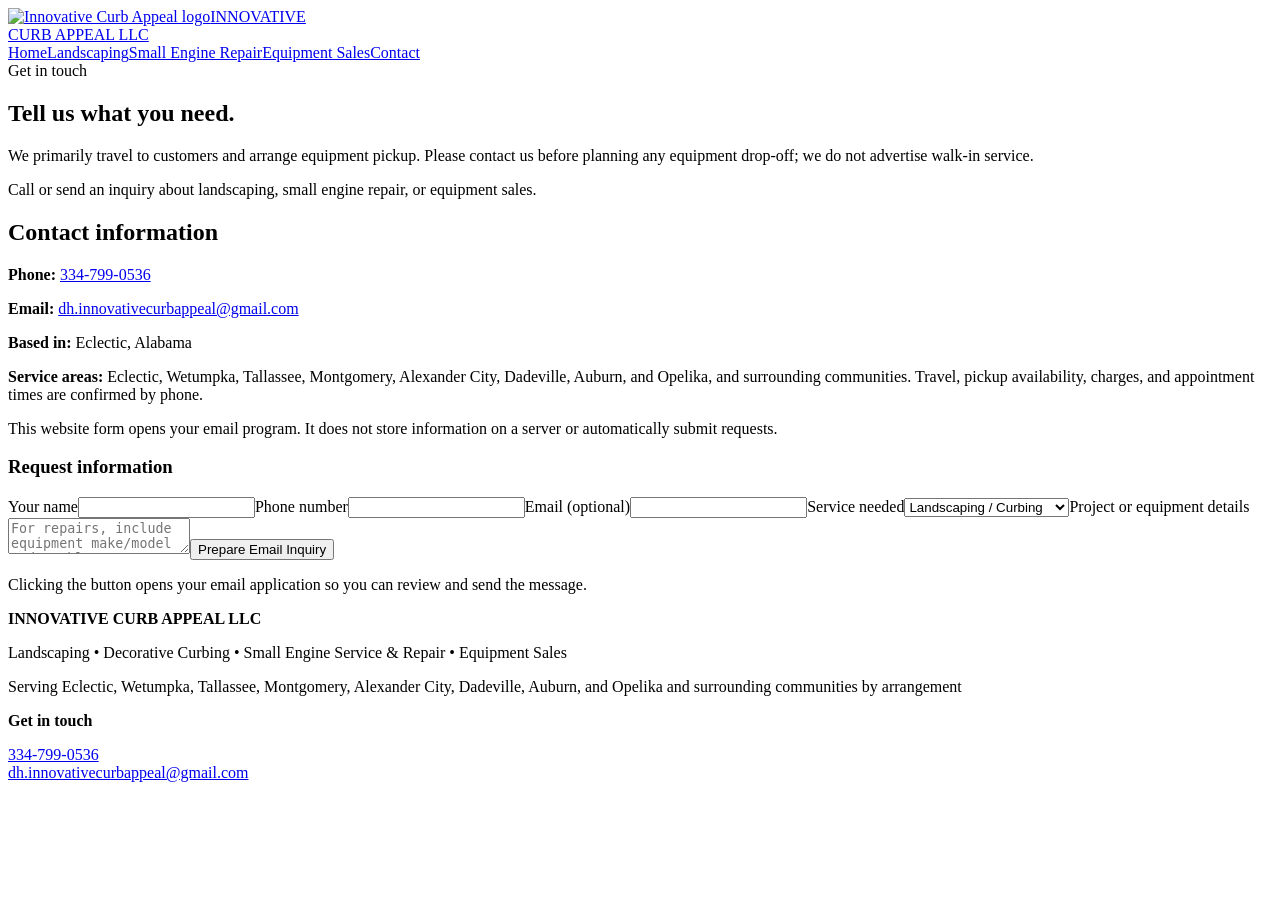
==== contact.html @ cbf02831 "Add files via upload" ====
<!doctype html><html lang="en"><head><meta charset="utf-8"><meta name="viewport" content="width=device-width,initial-scale=1"><title>Contact &amp; Request a Quote | Innovative Curb Appeal LLC</title><meta name="description" content="Contact Innovative Curb Appeal LLC for landscaping quotes, small engine repairs, and equipment sales inquiries."><meta name="robots" content="index,follow"><link rel="stylesheet" href="assets/style.css"><link rel="icon" type="image/png" href="assets/logo.png"><meta name="theme-color" content="#152b3a"><script type="application/ld+json">{"@context":"https://schema.org","@type":"LocalBusiness","name":"Innovative Curb Appeal LLC","telephone":"+1-334-799-0536","email":"dh.innovativecurbappeal@gmail.com","areaServed":[{"@type":"City","name":"Eclectic, Alabama"},{"@type":"City","name":"Wetumpka, Alabama"},{"@type":"City","name":"Tallassee, Alabama"},{"@type":"City","name":"Montgomery, Alabama"},{"@type":"City","name":"Alexander City, Alabama"},{"@type":"City","name":"Dadeville, Alabama"},{"@type":"City","name":"Auburn, Alabama"},{"@type":"City","name":"Opelika, Alabama"}],"description":"Landscaping, decorative concrete curbing, small engine service and repair, and equipment sales."}</script></head><body><header><nav><a class="brand" href="index.html"><img src="assets/logo.png" alt="Innovative Curb Appeal logo"><span>INNOVATIVE<br>CURB APPEAL LLC</span></a><div class="links"><a href="index.html">Home</a><a href="landscaping.html">Landscaping</a><a href="small-engine-repair.html">Small Engine Repair</a><a href="equipment-sales.html">Equipment Sales</a><a href="contact.html">Contact</a></div></nav></header><section class="smallhero"><div class="container"><div class="eyebrow">Get in touch</div><h1>Tell us what you need.</h1><p>We primarily travel to customers and arrange equipment pickup. Please contact us before planning any equipment drop-off; we do not advertise walk-in service.</p><p>Call or send an inquiry about landscaping, small engine repair, or equipment sales.</p></div></section><section class="section"><div class="container split"><div><h2>Contact information</h2><p><strong>Phone:</strong> <a href="tel:+13347990536">334-799-0536</a></p><p><strong>Email:</strong> <a href="mailto:dh.innovativecurbappeal@gmail.com">dh.innovativecurbappeal@gmail.com</a></p><p><strong>Based in:</strong> Eclectic, Alabama</p><p><strong>Service areas:</strong> Eclectic, Wetumpka, Tallassee, Montgomery, Alexander City, Dadeville, Auburn, and Opelika, and surrounding communities. Travel, pickup availability, charges, and appointment times are confirmed by phone.</p><p class="note">This website form opens your email program. It does not store information on a server or automatically submit requests.</p></div><form class="contactbox" id="inquiry"><h3>Request information</h3><label for="name">Your name</label><input id="name" required maxlength="100"><label for="phone">Phone number</label><input id="phone" required maxlength="40"><label for="email">Email (optional)</label><input id="email" type="email" maxlength="100"><label for="type">Service needed</label><select id="type"><option>Landscaping / Curbing</option><option>Small Engine Repair</option><option>Equipment / Parts Sales</option><option>Other</option></select><label for="details">Project or equipment details</label><textarea id="details" required maxlength="2000" placeholder="For repairs, include equipment make/model and problem. For landscaping, describe your project."></textarea><button class="btn" type="submit">Prepare Email Inquiry</button><p class="note">Clicking the button opens your email application so you can review and send the message.</p></form></div></section><script>document.getElementById('inquiry').addEventListener('submit',function(e){e.preventDefault();let g=id=>document.getElementById(id).value;let subject='Website inquiry: '+g('type');let body='Name: '+g('name')+'\nPhone: '+g('phone')+'\nEmail: '+g('email')+'\nService: '+g('type')+'\n\nDetails:\n'+g('details');window.location.href='mailto:dh.innovativecurbappeal@gmail.com?subject='+encodeURIComponent(subject)+'&body='+encodeURIComponent(body)})</script><footer class="footer"><div class="container footergrid"><div><strong>INNOVATIVE CURB APPEAL LLC</strong><p>Landscaping • Decorative Curbing • Small Engine Service & Repair • Equipment Sales</p><p>Serving Eclectic, Wetumpka, Tallassee, Montgomery, Alexander City, Dadeville, Auburn, and Opelika and surrounding communities by arrangement</p></div><div><strong>Get in touch</strong><p><a href="tel:+13347990536">334-799-0536</a><br><a href="mailto:dh.innovativecurbappeal@gmail.com">dh.innovativecurbappeal@gmail.com</a></p></div></div></footer></body></html>
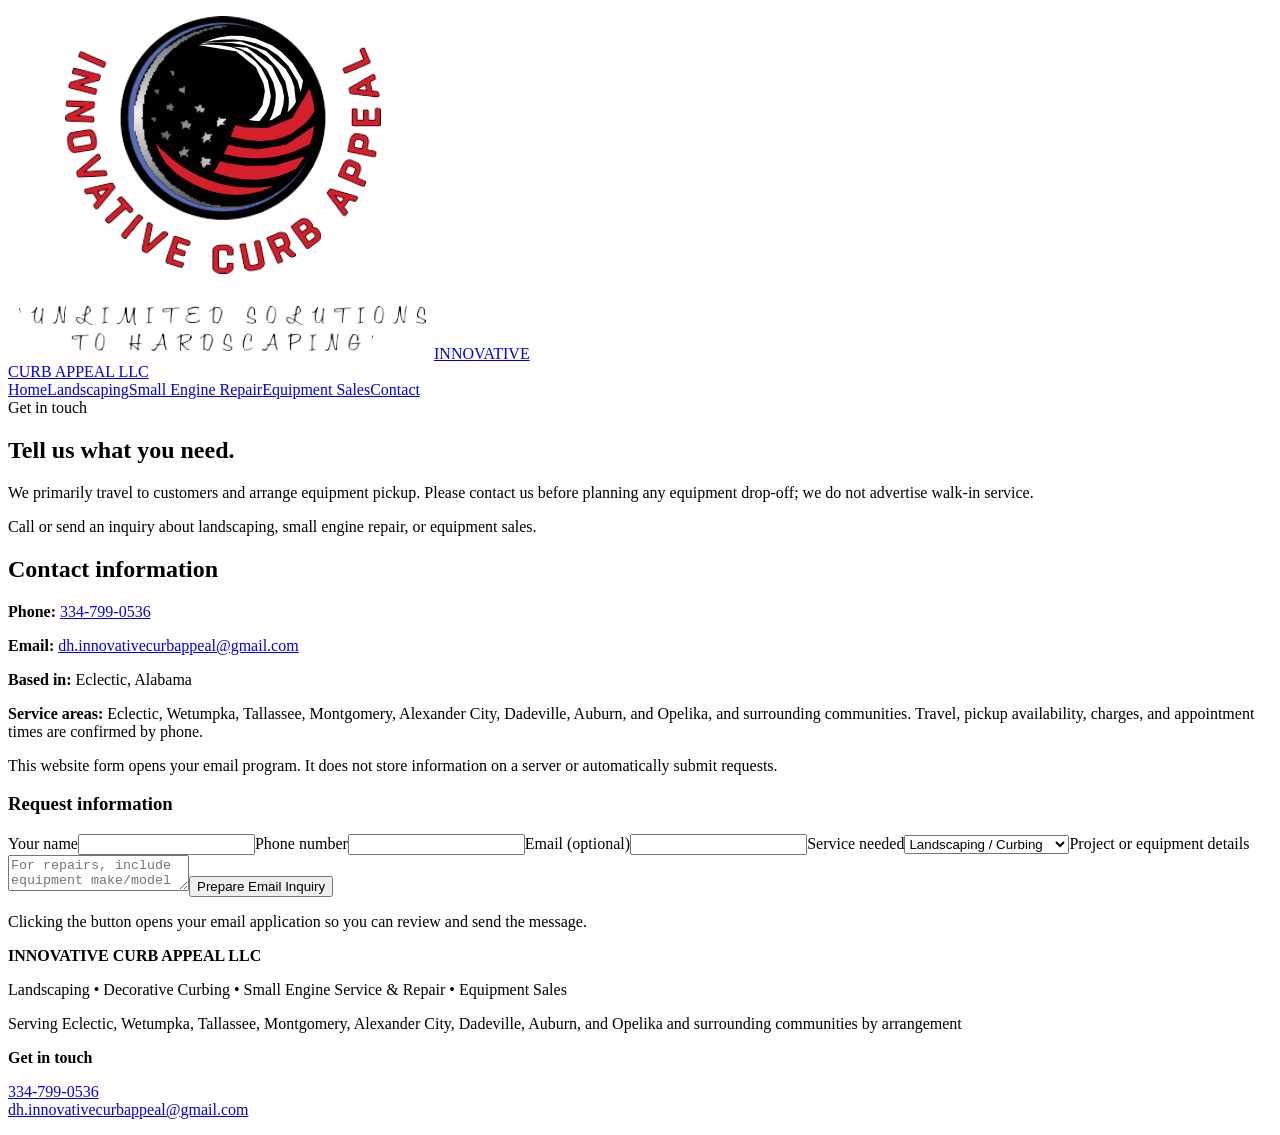
==== commit a9119092: "Fix HTML structure and update contact details" ====
--- a/contact.html
+++ b/contact.html
@@ -1 +1 @@
-<!doctype html><html lang="en"><head><meta charset="utf-8"><meta name="viewport" content="width=device-width,initial-scale=1"><title>Contact &amp; Request a Quote | Innovative Curb Appeal LLC</title><meta name="description" content="Contact Innovative Curb Appeal LLC for landscaping quotes, small engine repairs, and equipment sales inquiries."><meta name="robots" content="index,follow"><link rel="stylesheet" href="assets/style.css"><link rel="icon" type="image/png" href="assets/logo.png"><meta name="theme-color" content="#152b3a"><script type="application/ld+json">{"@context":"https://schema.org","@type":"LocalBusiness","name":"Innovative Curb Appeal LLC","telephone":"+1-334-799-0536","email":"dh.innovativecurbappeal@gmail.com","areaServed":[{"@type":"City","name":"Eclectic, Alabama"},{"@type":"City","name":"Wetumpka, Alabama"},{"@type":"City","name":"Tallassee, Alabama"},{"@type":"City","name":"Montgomery, Alabama"},{"@type":"City","name":"Alexander City, Alabama"},{"@type":"City","name":"Dadeville, Alabama"},{"@type":"City","name":"Auburn, Alabama"},{"@type":"City","name":"Opelika, Alabama"}],"description":"Landscaping, decorative concrete curbing, small engine service and repair, and equipment sales."}</script></head><body><header><nav><a class="brand" href="index.html"><img src="assets/logo.png" alt="Innovative Curb Appeal logo"><span>INNOVATIVE<br>CURB APPEAL LLC</span></a><div class="links"><a href="index.html">Home</a><a href="landscaping.html">Landscaping</a><a href="small-engine-repair.html">Small Engine Repair</a><a href="equipment-sales.html">Equipment Sales</a><a href="contact.html">Contact</a></div></nav></header><section class="smallhero"><div class="container"><div class="eyebrow">Get in touch</div><h1>Tell us what you need.</h1><p>We primarily travel to customers and arrange equipment pickup. Please contact us before planning any equipment drop-off; we do not advertise walk-in service.</p><p>Call or send an inquiry about landscaping, small engine repair, or equipment sales.</p></div></section><section class="section"><div class="container split"><div><h2>Contact information</h2><p><strong>Phone:</strong> <a href="tel:+13347990536">334-799-0536</a></p><p><strong>Email:</strong> <a href="mailto:dh.innovativecurbappeal@gmail.com">dh.innovativecurbappeal@gmail.com</a></p><p><strong>Based in:</strong> Eclectic, Alabama</p><p><strong>Service areas:</strong> Eclectic, Wetumpka, Tallassee, Montgomery, Alexander City, Dadeville, Auburn, and Opelika, and surrounding communities. Travel, pickup availability, charges, and appointment times are confirmed by phone.</p><p class="note">This website form opens your email program. It does not store information on a server or automatically submit requests.</p></div><form class="contactbox" id="inquiry"><h3>Request information</h3><label for="name">Your name</label><input id="name" required maxlength="100"><label for="phone">Phone number</label><input id="phone" required maxlength="40"><label for="email">Email (optional)</label><input id="email" type="email" maxlength="100"><label for="type">Service needed</label><select id="type"><option>Landscaping / Curbing</option><option>Small Engine Repair</option><option>Equipment / Parts Sales</option><option>Other</option></select><label for="details">Project or equipment details</label><textarea id="details" required maxlength="2000" placeholder="For repairs, include equipment make/model and problem. For landscaping, describe your project."></textarea><button class="btn" type="submit">Prepare Email Inquiry</button><p class="note">Clicking the button opens your email application so you can review and send the message.</p></form></div></section><script>document.getElementById('inquiry').addEventListener('submit',function(e){e.preventDefault();let g=id=>document.getElementById(id).value;let subject='Website inquiry: '+g('type');let body='Name: '+g('name')+'\nPhone: '+g('phone')+'\nEmail: '+g('email')+'\nService: '+g('type')+'\n\nDetails:\n'+g('details');window.location.href='mailto:dh.innovativecurbappeal@gmail.com?subject='+encodeURIComponent(subject)+'&body='+encodeURIComponent(body)})</script><footer class="footer"><div class="container footergrid"><div><strong>INNOVATIVE CURB APPEAL LLC</strong><p>Landscaping • Decorative Curbing • Small Engine Service & Repair • Equipment Sales</p><p>Serving Eclectic, Wetumpka, Tallassee, Montgomery, Alexander City, Dadeville, Auburn, and Opelika and surrounding communities by arrangement</p></div><div><strong>Get in touch</strong><p><a href="tel:+13347990536">334-799-0536</a><br><a href="mailto:dh.innovativecurbappeal@gmail.com">dh.innovativecurbappeal@gmail.com</a></p></div></div></footer></body></html>+<!doctype html><html lang="en"><head><meta charset="utf-8"><meta name="viewport" content="width=device-width,initial-scale=1"><title>Contact &amp; Request a Quote | Innovative Curb Appeal LLC</title><meta name="description" content="Contact Innovative Curb Appeal LLC for landscaping quotes, small engine repairs, and equipment sales inquiries."><meta name="robots" content="index,follow"><link rel="stylesheet" href="logo.png.css"><link rel="icon" type="image/png" href="logo.png"><meta name="theme-color" content="#152b3a"><script type="application/ld+json">{"@context":"https://schema.org","@type":"LocalBusiness","name":"Innovative Curb Appeal LLC","telephone":"+1-334-799-0536","email":"dh.innovativecurbappeal@gmail.com","areaServed":[{"@type":"City","name":"Eclectic, Alabama"},{"@type":"City","name":"Wetumpka, Alabama"},{"@type":"City","name":"Tallassee, Alabama"},{"@type":"City","name":"Montgomery, Alabama"},{"@type":"City","name":"Alexander City, Alabama"},{"@type":"City","name":"Dadeville, Alabama"},{"@type":"City","name":"Auburn, Alabama"},{"@type":"City","name":"Opelika, Alabama"}],"description":"Landscaping, decorative concrete curbing, small engine service and repair, and equipment sales."}</script></head><body><header><nav><a class="brand" href="index.html"><img src="logo.png" alt="Innovative Curb Appeal logo"><span>INNOVATIVE<br>CURB APPEAL LLC</span></a><div class="links"><a href="index.html">Home</a><a href="landscaping.html">Landscaping</a><a href="small-engine-repair.html">Small Engine Repair</a><a href="equipment-sales.html">Equipment Sales</a><a href="contact.html">Contact</a></div></nav></header><section class="smallhero"><div class="container"><div class="eyebrow">Get in touch</div><h1>Tell us what you need.</h1><p>We primarily travel to customers and arrange equipment pickup. Please contact us before planning any equipment drop-off; we do not advertise walk-in service.</p><p>Call or send an inquiry about landscaping, small engine repair, or equipment sales.</p></div></section><section class="section"><div class="container split"><div><h2>Contact information</h2><p><strong>Phone:</strong> <a href="tel:+13347990536">334-799-0536</a></p><p><strong>Email:</strong> <a href="mailto:dh.innovativecurbappeal@gmail.com">dh.innovativecurbappeal@gmail.com</a></p><p><strong>Based in:</strong> Eclectic, Alabama</p><p><strong>Service areas:</strong> Eclectic, Wetumpka, Tallassee, Montgomery, Alexander City, Dadeville, Auburn, and Opelika, and surrounding communities. Travel, pickup availability, charges, and appointment times are confirmed by phone.</p><p class="note">This website form opens your email program. It does not store information on a server or automatically submit requests.</p></div><form class="contactbox" id="inquiry"><h3>Request information</h3><label for="name">Your name</label><input id="name" required maxlength="100"><label for="phone">Phone number</label><input id="phone" required maxlength="40"><label for="email">Email (optional)</label><input id="email" type="email" maxlength="100"><label for="type">Service needed</label><select id="type"><option>Landscaping / Curbing</option><option>Small Engine Repair</option><option>Equipment / Parts Sales</option><option>Other</option></select><label for="details">Project or equipment details</label><textarea id="details" required maxlength="2000" placeholder="For repairs, include equipment make/model and problem. For landscaping, describe your project."></textarea><button class="btn" type="submit">Prepare Email Inquiry</button><p class="note">Clicking the button opens your email application so you can review and send the message.</p></form></div></section><script>document.getElementById('inquiry').addEventListener('submit',function(e){e.preventDefault();let g=id=>document.getElementById(id).value;let subject='Website inquiry: '+g('type');let body='Name: '+g('name')+'\nPhone: '+g('phone')+'\nEmail: '+g('email')+'\nService: '+g('type')+'\n\nDetails:\n'+g('details');window.location.href='mailto:dh.innovativecurbappeal@gmail.com?subject='+encodeURIComponent(subject)+'&body='+encodeURIComponent(body)})</script><footer class="footer"><div class="container footergrid"><div><strong>INNOVATIVE CURB APPEAL LLC</strong><p>Landscaping • Decorative Curbing • Small Engine Service & Repair • Equipment Sales</p><p>Serving Eclectic, Wetumpka, Tallassee, Montgomery, Alexander City, Dadeville, Auburn, and Opelika and surrounding communities by arrangement</p></div><div><strong>Get in touch</strong><p><a href="tel:+13347990536">334-799-0536</a><br><a href="mailto:dh.innovativecurbappeal@gmail.com">dh.innovativecurbappeal@gmail.com</a></p></div></div></footer></body></html>
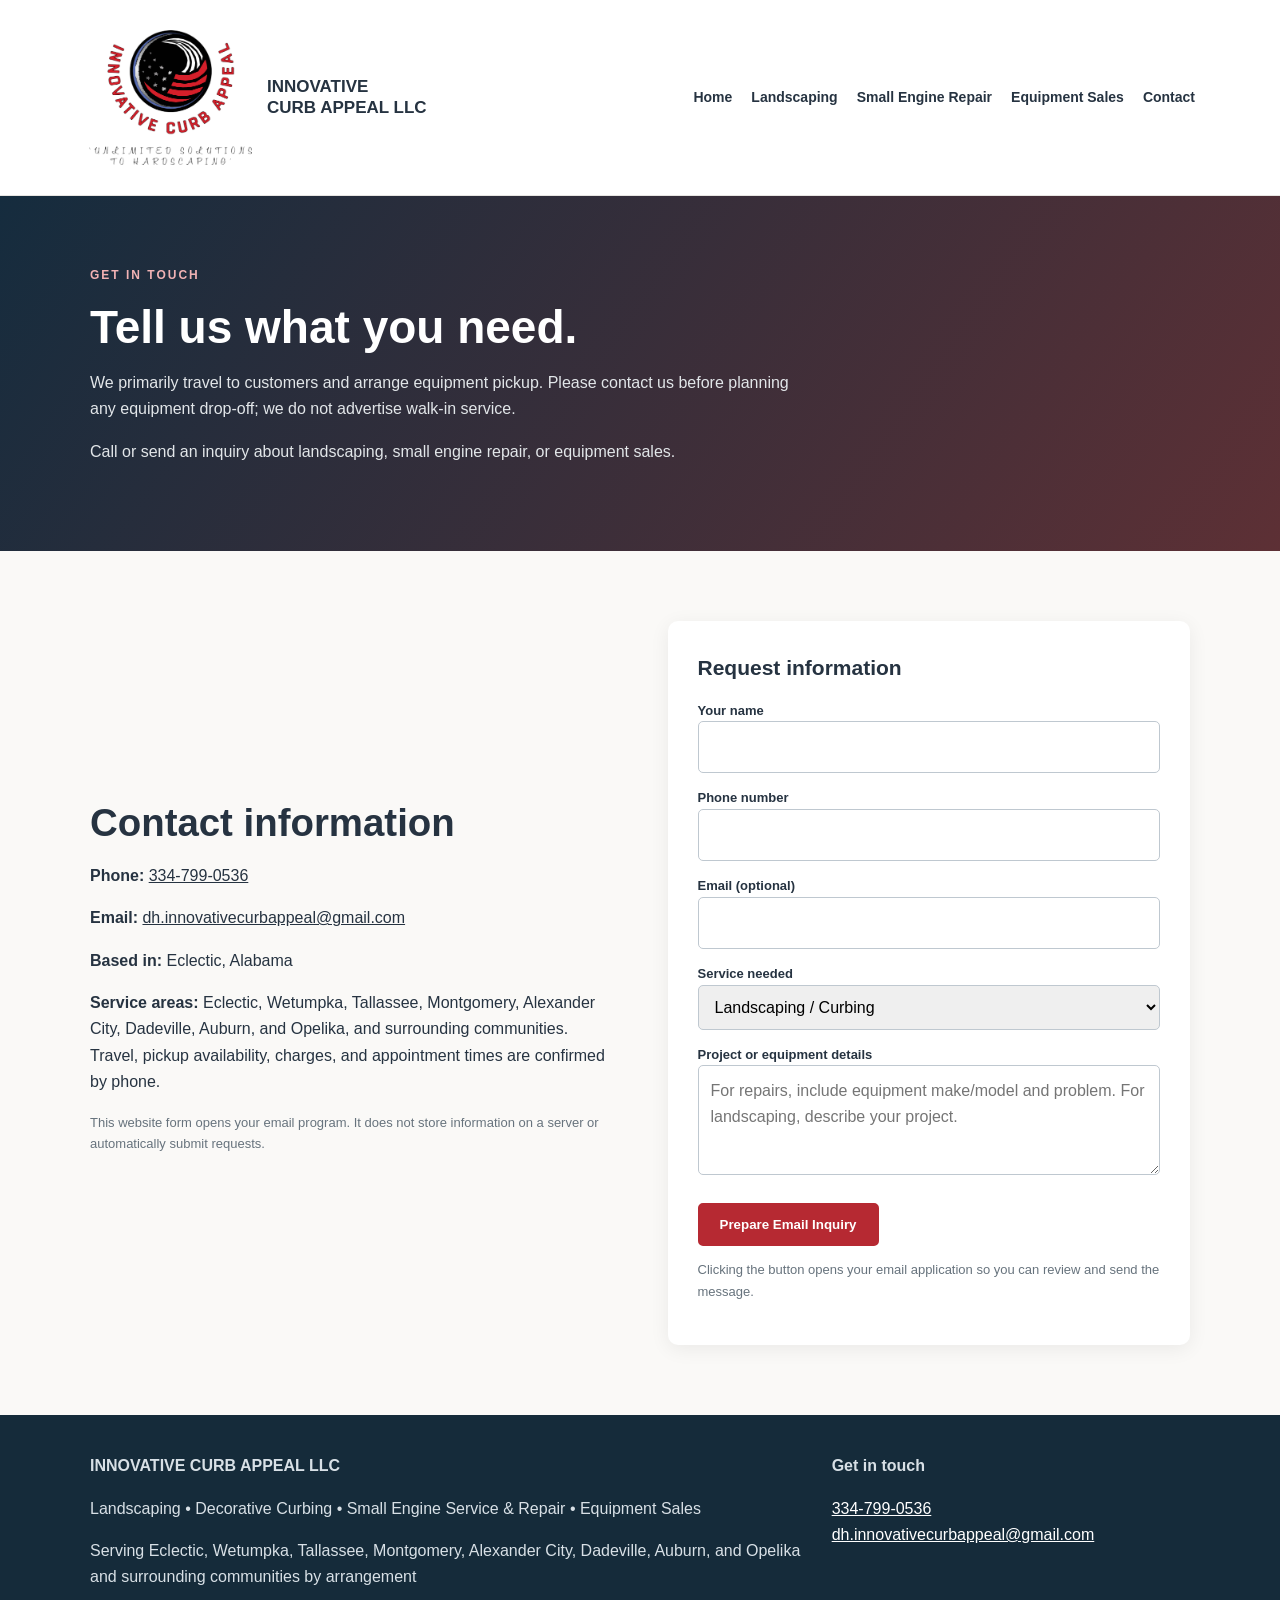
==== commit ebfc4d24: "Change stylesheet reference in contact.html Updated stylesheet link from 'logo.png.css' to 'style.cs" ====
--- a/contact.html
+++ b/contact.html
@@ -1 +1 @@
-<!doctype html><html lang="en"><head><meta charset="utf-8"><meta name="viewport" content="width=device-width,initial-scale=1"><title>Contact &amp; Request a Quote | Innovative Curb Appeal LLC</title><meta name="description" content="Contact Innovative Curb Appeal LLC for landscaping quotes, small engine repairs, and equipment sales inquiries."><meta name="robots" content="index,follow"><link rel="stylesheet" href="logo.png.css"><link rel="icon" type="image/png" href="logo.png"><meta name="theme-color" content="#152b3a"><script type="application/ld+json">{"@context":"https://schema.org","@type":"LocalBusiness","name":"Innovative Curb Appeal LLC","telephone":"+1-334-799-0536","email":"dh.innovativecurbappeal@gmail.com","areaServed":[{"@type":"City","name":"Eclectic, Alabama"},{"@type":"City","name":"Wetumpka, Alabama"},{"@type":"City","name":"Tallassee, Alabama"},{"@type":"City","name":"Montgomery, Alabama"},{"@type":"City","name":"Alexander City, Alabama"},{"@type":"City","name":"Dadeville, Alabama"},{"@type":"City","name":"Auburn, Alabama"},{"@type":"City","name":"Opelika, Alabama"}],"description":"Landscaping, decorative concrete curbing, small engine service and repair, and equipment sales."}</script></head><body><header><nav><a class="brand" href="index.html"><img src="logo.png" alt="Innovative Curb Appeal logo"><span>INNOVATIVE<br>CURB APPEAL LLC</span></a><div class="links"><a href="index.html">Home</a><a href="landscaping.html">Landscaping</a><a href="small-engine-repair.html">Small Engine Repair</a><a href="equipment-sales.html">Equipment Sales</a><a href="contact.html">Contact</a></div></nav></header><section class="smallhero"><div class="container"><div class="eyebrow">Get in touch</div><h1>Tell us what you need.</h1><p>We primarily travel to customers and arrange equipment pickup. Please contact us before planning any equipment drop-off; we do not advertise walk-in service.</p><p>Call or send an inquiry about landscaping, small engine repair, or equipment sales.</p></div></section><section class="section"><div class="container split"><div><h2>Contact information</h2><p><strong>Phone:</strong> <a href="tel:+13347990536">334-799-0536</a></p><p><strong>Email:</strong> <a href="mailto:dh.innovativecurbappeal@gmail.com">dh.innovativecurbappeal@gmail.com</a></p><p><strong>Based in:</strong> Eclectic, Alabama</p><p><strong>Service areas:</strong> Eclectic, Wetumpka, Tallassee, Montgomery, Alexander City, Dadeville, Auburn, and Opelika, and surrounding communities. Travel, pickup availability, charges, and appointment times are confirmed by phone.</p><p class="note">This website form opens your email program. It does not store information on a server or automatically submit requests.</p></div><form class="contactbox" id="inquiry"><h3>Request information</h3><label for="name">Your name</label><input id="name" required maxlength="100"><label for="phone">Phone number</label><input id="phone" required maxlength="40"><label for="email">Email (optional)</label><input id="email" type="email" maxlength="100"><label for="type">Service needed</label><select id="type"><option>Landscaping / Curbing</option><option>Small Engine Repair</option><option>Equipment / Parts Sales</option><option>Other</option></select><label for="details">Project or equipment details</label><textarea id="details" required maxlength="2000" placeholder="For repairs, include equipment make/model and problem. For landscaping, describe your project."></textarea><button class="btn" type="submit">Prepare Email Inquiry</button><p class="note">Clicking the button opens your email application so you can review and send the message.</p></form></div></section><script>document.getElementById('inquiry').addEventListener('submit',function(e){e.preventDefault();let g=id=>document.getElementById(id).value;let subject='Website inquiry: '+g('type');let body='Name: '+g('name')+'\nPhone: '+g('phone')+'\nEmail: '+g('email')+'\nService: '+g('type')+'\n\nDetails:\n'+g('details');window.location.href='mailto:dh.innovativecurbappeal@gmail.com?subject='+encodeURIComponent(subject)+'&body='+encodeURIComponent(body)})</script><footer class="footer"><div class="container footergrid"><div><strong>INNOVATIVE CURB APPEAL LLC</strong><p>Landscaping • Decorative Curbing • Small Engine Service & Repair • Equipment Sales</p><p>Serving Eclectic, Wetumpka, Tallassee, Montgomery, Alexander City, Dadeville, Auburn, and Opelika and surrounding communities by arrangement</p></div><div><strong>Get in touch</strong><p><a href="tel:+13347990536">334-799-0536</a><br><a href="mailto:dh.innovativecurbappeal@gmail.com">dh.innovativecurbappeal@gmail.com</a></p></div></div></footer></body></html>
+<!doctype html><html lang="en"><head><meta charset="utf-8"><meta name="viewport" content="width=device-width,initial-scale=1"><title>Contact &amp; Request a Quote | Innovative Curb Appeal LLC</title><meta name="description" content="Contact Innovative Curb Appeal LLC for landscaping quotes, small engine repairs, and equipment sales inquiries."><meta name="robots" content="index,follow"><link rel="stylesheet" href="style.css"><link rel="icon" type="image/png" href="logo.png"><meta name="theme-color" content="#152b3a"><script type="application/ld+json">{"@context":"https://schema.org","@type":"LocalBusiness","name":"Innovative Curb Appeal LLC","telephone":"+1-334-799-0536","email":"dh.innovativecurbappeal@gmail.com","areaServed":[{"@type":"City","name":"Eclectic, Alabama"},{"@type":"City","name":"Wetumpka, Alabama"},{"@type":"City","name":"Tallassee, Alabama"},{"@type":"City","name":"Montgomery, Alabama"},{"@type":"City","name":"Alexander City, Alabama"},{"@type":"City","name":"Dadeville, Alabama"},{"@type":"City","name":"Auburn, Alabama"},{"@type":"City","name":"Opelika, Alabama"}],"description":"Landscaping, decorative concrete curbing, small engine service and repair, and equipment sales."}</script></head><body><header><nav><a class="brand" href="index.html"><img src="logo.png" alt="Innovative Curb Appeal logo"><span>INNOVATIVE<br>CURB APPEAL LLC</span></a><div class="links"><a href="index.html">Home</a><a href="landscaping.html">Landscaping</a><a href="small-engine-repair.html">Small Engine Repair</a><a href="equipment-sales.html">Equipment Sales</a><a href="contact.html">Contact</a></div></nav></header><section class="smallhero"><div class="container"><div class="eyebrow">Get in touch</div><h1>Tell us what you need.</h1><p>We primarily travel to customers and arrange equipment pickup. Please contact us before planning any equipment drop-off; we do not advertise walk-in service.</p><p>Call or send an inquiry about landscaping, small engine repair, or equipment sales.</p></div></section><section class="section"><div class="container split"><div><h2>Contact information</h2><p><strong>Phone:</strong> <a href="tel:+13347990536">334-799-0536</a></p><p><strong>Email:</strong> <a href="mailto:dh.innovativecurbappeal@gmail.com">dh.innovativecurbappeal@gmail.com</a></p><p><strong>Based in:</strong> Eclectic, Alabama</p><p><strong>Service areas:</strong> Eclectic, Wetumpka, Tallassee, Montgomery, Alexander City, Dadeville, Auburn, and Opelika, and surrounding communities. Travel, pickup availability, charges, and appointment times are confirmed by phone.</p><p class="note">This website form opens your email program. It does not store information on a server or automatically submit requests.</p></div><form class="contactbox" id="inquiry"><h3>Request information</h3><label for="name">Your name</label><input id="name" required maxlength="100"><label for="phone">Phone number</label><input id="phone" required maxlength="40"><label for="email">Email (optional)</label><input id="email" type="email" maxlength="100"><label for="type">Service needed</label><select id="type"><option>Landscaping / Curbing</option><option>Small Engine Repair</option><option>Equipment / Parts Sales</option><option>Other</option></select><label for="details">Project or equipment details</label><textarea id="details" required maxlength="2000" placeholder="For repairs, include equipment make/model and problem. For landscaping, describe your project."></textarea><button class="btn" type="submit">Prepare Email Inquiry</button><p class="note">Clicking the button opens your email application so you can review and send the message.</p></form></div></section><script>document.getElementById('inquiry').addEventListener('submit',function(e){e.preventDefault();let g=id=>document.getElementById(id).value;let subject='Website inquiry: '+g('type');let body='Name: '+g('name')+'\nPhone: '+g('phone')+'\nEmail: '+g('email')+'\nService: '+g('type')+'\n\nDetails:\n'+g('details');window.location.href='mailto:dh.innovativecurbappeal@gmail.com?subject='+encodeURIComponent(subject)+'&body='+encodeURIComponent(body)})</script><footer class="footer"><div class="container footergrid"><div><strong>INNOVATIVE CURB APPEAL LLC</strong><p>Landscaping • Decorative Curbing • Small Engine Service & Repair • Equipment Sales</p><p>Serving Eclectic, Wetumpka, Tallassee, Montgomery, Alexander City, Dadeville, Auburn, and Opelika and surrounding communities by arrangement</p></div><div><strong>Get in touch</strong><p><a href="tel:+13347990536">334-799-0536</a><br><a href="mailto:dh.innovativecurbappeal@gmail.com">dh.innovativecurbappeal@gmail.com</a></p></div></div></footer></body></html>
--- a/style.css
+++ b/style.css
@@ -0,0 +1 @@
+*{box-sizing:border-box}html{scroll-behavior:smooth}body{margin:0;color:#263341;background:#faf9f7;font-family:Arial,Helvetica,sans-serif;line-height:1.65}a{color:inherit}header{background:#fff;border-bottom:1px solid #e7e5e2;position:sticky;top:0;z-index:5}nav{max-width:1150px;margin:auto;padding:10px 20px;display:flex;align-items:center;gap:20px;justify-content:space-between;flex-wrap:wrap}nav img{width:170px;height:175px;object-fit:contain}nav .brand{display:flex;align-items:center;gap:12px;text-decoration:none;font-size:17px;font-weight:800;line-height:1.2}nav .links{display:flex;gap:19px;flex-wrap:wrap;font-size:14px;font-weight:700}nav .links a{text-decoration:none}nav a:hover{color:#b32832}.hero{background:linear-gradient(125deg,#142b3c,#293e49 60%,#832b32);color:#fff;padding:95px 20px}.container{max-width:1100px;margin:auto}.hero .eyebrow,.eyebrow{color:#f1b2b4;letter-spacing:2px;text-transform:uppercase;font-weight:800;font-size:12px}h1{font-size:clamp(36px,5vw,62px);line-height:1.13;margin:16px 0;max-width:850px}h2{font-size:clamp(28px,3vw,39px);line-height:1.25;margin:0 0 15px}h3{margin:0 0 8px;font-size:21px}.hero p{max-width:680px;color:#e4e8ed;font-size:19px}.buttons{display:flex;gap:12px;flex-wrap:wrap;margin-top:27px}.btn{display:inline-block;background:#b62932;color:#fff;padding:12px 20px;border-radius:5px;text-decoration:none;font-weight:800;border:2px solid #b62932}.btn.outline{background:transparent;border-color:#fff}.section{padding:70px 20px}.section.alt{background:#f0f1ef}.intro{max-width:720px;color:#566573;margin-bottom:30px}.cards{display:grid;grid-template-columns:repeat(3,1fr);gap:20px}.card{background:white;padding:28px;border-radius:9px;box-shadow:0 5px 25px #142b3c12;border-top:4px solid #b62932}.card .symbol{font-size:34px;margin-bottom:10px}.card p{color:#5c6872}.split{display:grid;grid-template-columns:1fr 1fr;gap:55px;align-items:center}.visual{min-height:270px;border-radius:10px;background:linear-gradient(140deg,#203b4b,#6b3438);display:flex;flex-direction:column;justify-content:center;padding:40px;color:#fff}.visual .large{font-size:58px}.bullets{padding-left:20px}.bullets li{margin:8px 0}.cta{background:#b62932;color:#fff;text-align:center;padding:58px 20px}.cta p{color:#f9e9e9}.footer{background:#152b3a;color:#d8e0e6;padding:38px 20px}.footer a{color:#fff}.footergrid{display:grid;grid-template-columns:2fr 1fr;gap:25px}.note{font-size:13px;color:#67737d}.contactbox{background:white;padding:30px;border-radius:10px;box-shadow:0 4px 20px #0001}.contactbox label{display:block;font-size:13px;font-weight:800;margin-top:14px}.contactbox input,.contactbox select,.contactbox textarea{width:100%;border:1px solid #bfc8d0;border-radius:5px;padding:12px;font:inherit}.contactbox textarea{min-height:110px}.contactbox button{margin-top:20px;cursor:pointer}.pill{display:inline-block;background:#f7e6e7;color:#91252a;border-radius:30px;padding:5px 12px;font-weight:700;font-size:12px;margin:4px}.smallhero{padding:70px 20px;background:linear-gradient(125deg,#152c3e,#5d3035);color:white}.smallhero h1{font-size:46px}.smallhero p{max-width:700px;color:#e2e6e9}.gallery{display:grid;grid-template-columns:repeat(3,1fr);gap:18px}.placeholder{height:200px;border:2px dashed #c8cbd0;border-radius:10px;display:flex;align-items:center;justify-content:center;color:#697783;background:#f3f5f6;text-align:center;padding:20px}.banner{background:#fff0d9;color:#6d501f;padding:12px 20px;text-align:center;font-size:13px}@media(max-width:760px){.cards,.split,.footergrid,.gallery{grid-template-columns:1fr}.hero{padding:65px 20px}.section{padding:45px 20px}nav{justify-content:center}nav .links{justify-content:center;gap:13px}.visual{min-height:200px}}
